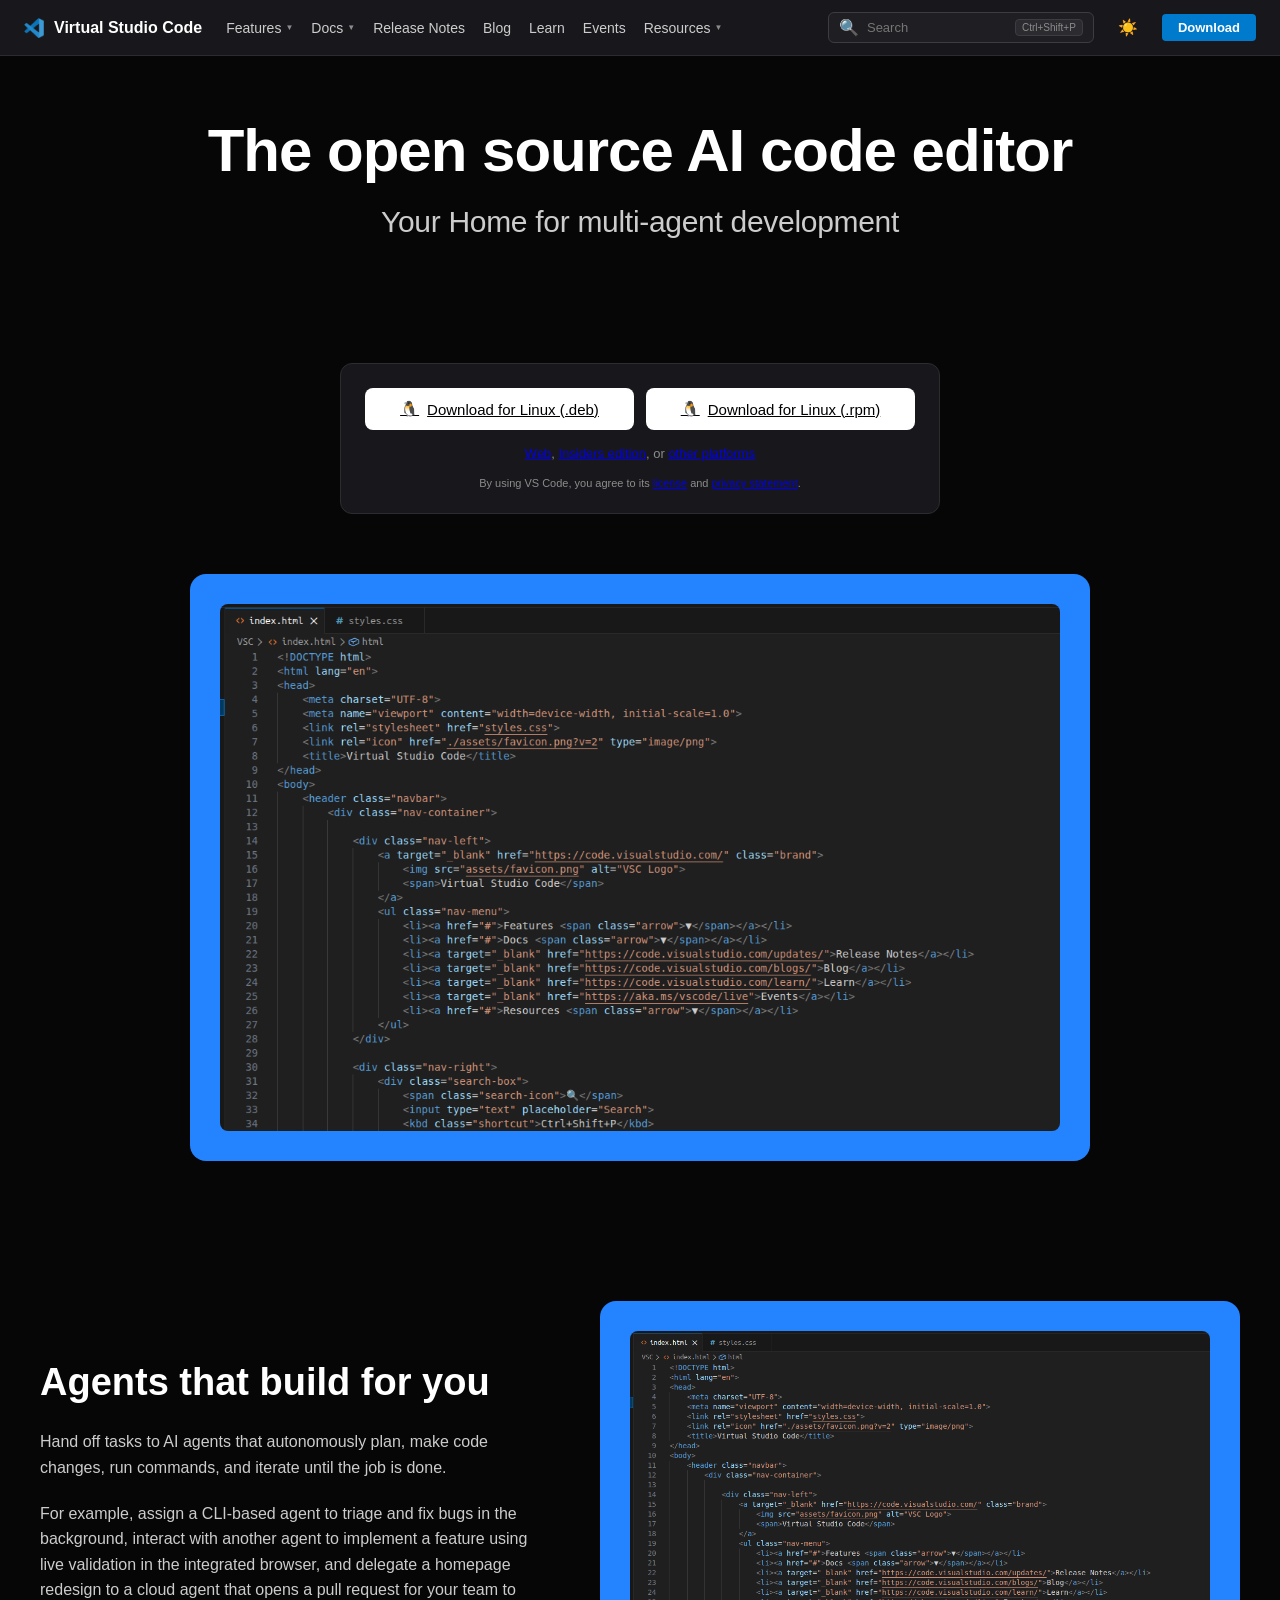
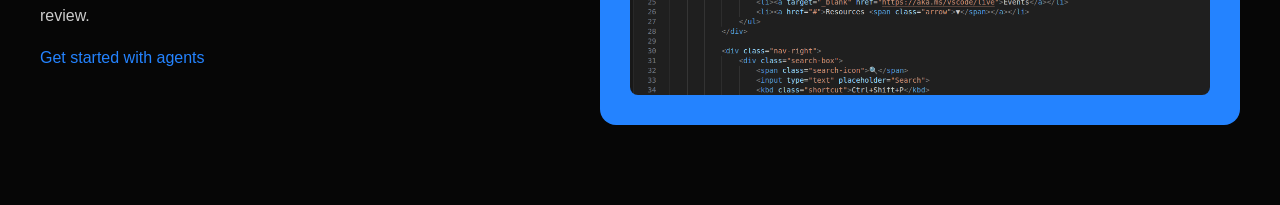
==== VSC/index.html @ 99fca312 "Added VSCode Landing page folder" ====
<!DOCTYPE html>
<html lang="en">
<head>
    <meta charset="UTF-8">
    <meta name="viewport" content="width=device-width, initial-scale=1.0">
    <link rel="stylesheet" href="styles.css">
    <link rel="icon" href="./assets/favicon.png?v=2" type="image/png">
    <title>Virtual Studio Code</title>
</head>
<body>
    <header class="navbar">
        <div class="nav-container">

            <div class="nav-left">
                <a target="_blank" href="https://code.visualstudio.com/" class="brand">
                    <img src="assets/favicon.png" alt="VSC Logo">
                    <span>Virtual Studio Code</span>
                </a>
                <ul class="nav-menu">
                    <li><a href="#">Features <span class="arrow">▼</span></a></li>
                    <li><a href="#">Docs <span class="arrow">▼</span></a></li>
                    <li><a target="_blank" href="https://code.visualstudio.com/updates/">Release Notes</a></li>
                    <li><a target="_blank" href="https://code.visualstudio.com/blogs/">Blog</a></li>
                    <li><a target="_blank" href="https://code.visualstudio.com/learn/">Learn</a></li>
                    <li><a target="_blank" href="https://aka.ms/vscode/live">Events</a></li>
                    <li><a href="#">Resources <span class="arrow">▼</span></a></li>
                </ul>
            </div>

            <div class="nav-right">
                <div class="search-box">
                    <span class="search-icon">🔍</span>
                    <input type="text" placeholder="Search">
                    <kbd class="shortcut">Ctrl+Shift+P</kbd>
                </div>
                <button class="theme-toggle">☀️</button>
                <a target="_blank" href="https://code.visualstudio.com/download" class="btn-download">Download</a>
            </div>
        </div>
    </header>
    <div class="text1">
        <h1>The open source AI code editor</h1>
        <h2>Your Home for multi-agent development</h2>
    </div>   
    

    <div class="download-card">
        <div class="card-row buttons-row">
            <a href="#" class="btn-main">
            <span class="os-icon">🐧</span>
            Download for Linux (.deb)
            </a>
            <a href="#" class="btn-main">
            <span class="os-icon">🐧</span>
            Download for Linux (.rpm)
            </a>
        </div>

        <div class="card-row links-row">
            <p>
            <a href="https://vscode.dev/" target="_blank">Web</a>, 
            <a href="https://code.visualstudio.com/insiders/" target="_blank">Insiders edition</a>, 
            or 
            <a href="https://code.visualstudio.com/download" target="_blank">other platforms</a>
            </p>
        </div>

        <div class="card-row footer-row">
            <p>By using VS Code, you agree to its <a href="https://code.visualstudio.com/license" target="_blank">license</a> and <a href="https://code.visualstudio.com/privacy" target="_blank">privacy statement</a>.</p>
        </div>
    </div>

    <div class="image-section">
        <div class="editor-mockup-wrapper">
            <img src="assets/picture.png" alt="VS Code AI Editor Mockup" class="editor-mockup-img">
        </div>
    </div>

    <section class="split-feature-section">
    <div class="split-container">
        <div class="feature-text-col">
        <h1>Agents that build for you</h1>
        <p>
            Hand off tasks to AI agents that autonomously plan, make code changes, 
            run commands, and iterate until the job is done.
        </p>
        <p>
            For example, assign a CLI-based agent to triage and fix bugs in the background, 
            interact with another agent to implement a feature using live validation in the 
            integrated browser, and delegate a homepage redesign to a cloud agent that 
            opens a pull request for your team to review.
        </p>
        <a href="#" class="feature-link">Get started with agents</a>
        </div>

        <div class="feature-image-col">
        <div class="editor-mockup-wrapper">
            <img src="assets/picture.png" alt="VS Code Agent Mockup" class="editor-mockup-img">
        </div>
        </div>
  </div>

  
    </section>
</body>
</html>
---- VSC/styles.css ----
* {
  box-sizing: border-box;
  margin: 0;
  padding: 0;
  font-family: -apple-system, BlinkMacSystemFont, "Segoe UI", Roboto, Helvetica, Arial, sans-serif;
}

body {
  background-color: #060606;
  color: #cccccc;
}

.navbar {
  background-color: #18181c;
  border-bottom: 1px solid #2b2b30;
  padding: 12px 24px;
}

.nav-container {
  max-width: 1400px;
  margin: 0 auto;
  display: flex;
  justify-content: space-between;
  align-items: center;
}

.nav-left, .nav-right {
  display: flex;
  align-items: center;
  gap: 24px;
}

.brand {
  display: flex;
  align-items: center;
  gap: 10px;
  text-decoration: none;
  color: #ffffff;
  font-weight: 600;
  font-size: 16px;
}

.brand img {
  width: 20px;
  height: 20px;
}

.nav-menu {
  display: flex;
  list-style: none;
  gap: 18px;
}

.nav-menu a {
  text-decoration: none;
  color: #cccccc;
  font-size: 14px;
  display: flex;
  align-items: center;
  gap: 4px;
}

.arrow {
  font-size: 8px;
  color: #8c8c8c;
}

.search-box {
  display: flex;
  align-items: center;
  background-color: #1f1f23;
  border: 1px solid #3c3c42;
  border-radius: 6px;
  padding: 5px 10px;
  gap: 8px;
}

.search-box input {
  background: none;
  border: none;
  color: #ffffff;
  outline: none;
  font-size: 13px;
  width: 140px;
}

.shortcut {
  background-color: #2b2b30;
  color: #8c8c8c;
  font-size: 10px;
  padding: 2px 6px;
  border-radius: 4px;
  border: 1px solid #3c3c42;
}

.theme-toggle {
  background: none;
  border: none;
  color: #cccccc;
  font-size: 16px;
  cursor: pointer;
}

.btn-download {
  background-color: #007acc;
  color: #ffffff;
  text-decoration: none;
  padding: 6px 16px;
  border-radius: 4px;
  font-size: 13px;
  font-weight: 600;
}

.text1 {
  text-align: center;
  padding: 60px 20px;
  font-family: system-ui, -apple-system, BlinkMacSystemFont, "Segoe UI", Roboto, Oxygen-Sans, Ubuntu, Cantarell, "Helvetica Neue", sans-serif;
}

.text1 h1 {
  font-size: 60px;
  font-weight: 600;
  color: #ffffff;
  letter-spacing: -1px;
  margin-bottom: 20px;
}

.text1 h2 {
  font-size: 30px;
  color: #cccccc;
  font-weight: 400;
  margin: 1rem 0 4rem 0;
  letter-spacing: -0.3px;
  text-wrap: balance;
}

.download-card {
  background-color: #18181c;
  border: 1px solid #2b2b30;
  border-radius: 12px;
  padding: 24px;
  max-width: 600px;
  margin: 0 auto; 
  display: flex;
  flex-direction: column; 
  align-items: center; 
  gap: 16px; 
}

.buttons-row{
  display:flex;
  justify-content:center;
  gap:12px;
  width:100%;
}

.btn-main{
  background-color: #ffffff;
  color: #000000;
  text-decoration: none;
  font-weight: 500;
  font-size: 15px;
  padding: 12px 24px;
  border-radius: 8px;
  display: flex;
  align-items: center;
  gap: 8px; 
  flex: 1; 
  justify-content: center;

}

.links-row p, .footer-row p {
  color: #8c8c8c;
  font-size: 13px;
  text-align: center;
}

.card-row a {
  text-decoration: underline;
}

.footer-row p {
  font-size: 11px; 
}
.card-row a:hover {
  color: #ffffff; 
}

.center-image{
  border-radius: 8px;
}

.image-section {
  display: flex;
  justify-content: center;
  align-items: center;
  padding: 60px 40px;
  width: 100%;
}

.editor-mockup-wrapper {
  background-color: #2483ff;
  padding: 30px;
  border-radius: 16px;
  max-width: 900px;
  width: 100%;
}

.editor-mockup-img {
  display: block;
  width: 100%;
  height: auto;
  border-radius: 8px;
}

.split-feature-section {
  width: 100%;
  padding: 80px 20px;
  display: flex;
  justify-content: center;
}

.split-container {
  max-width: 1200px;
  width: 100%;
  display: flex;
  align-items: center;
  justify-content: space-between;
  gap: 60px;
}

.feature-text-col {
  flex: 1;
  max-width: 500px;
}

.feature-text-col h1 {
  font-size: 38px;
  font-weight: 600;
  color: #ffffff;
  line-height: 1.2;
  margin-bottom: 24px;
}

.feature-text-col p {
  font-size: 16px;
  color: #cccccc;
  line-height: 1.6;
  margin-bottom: 20px;
}

.feature-link {
  color: #2483ff;
  text-decoration: none;
  font-size: 16px;
  font-weight: 500;
  border-bottom: 1px solid transparent;
  transition: border-color 0.15s ease;
}

.feature-link:hover {
  border-bottom-color: #2483ff;
}

.feature-image-col {
  flex: 1.2;
}
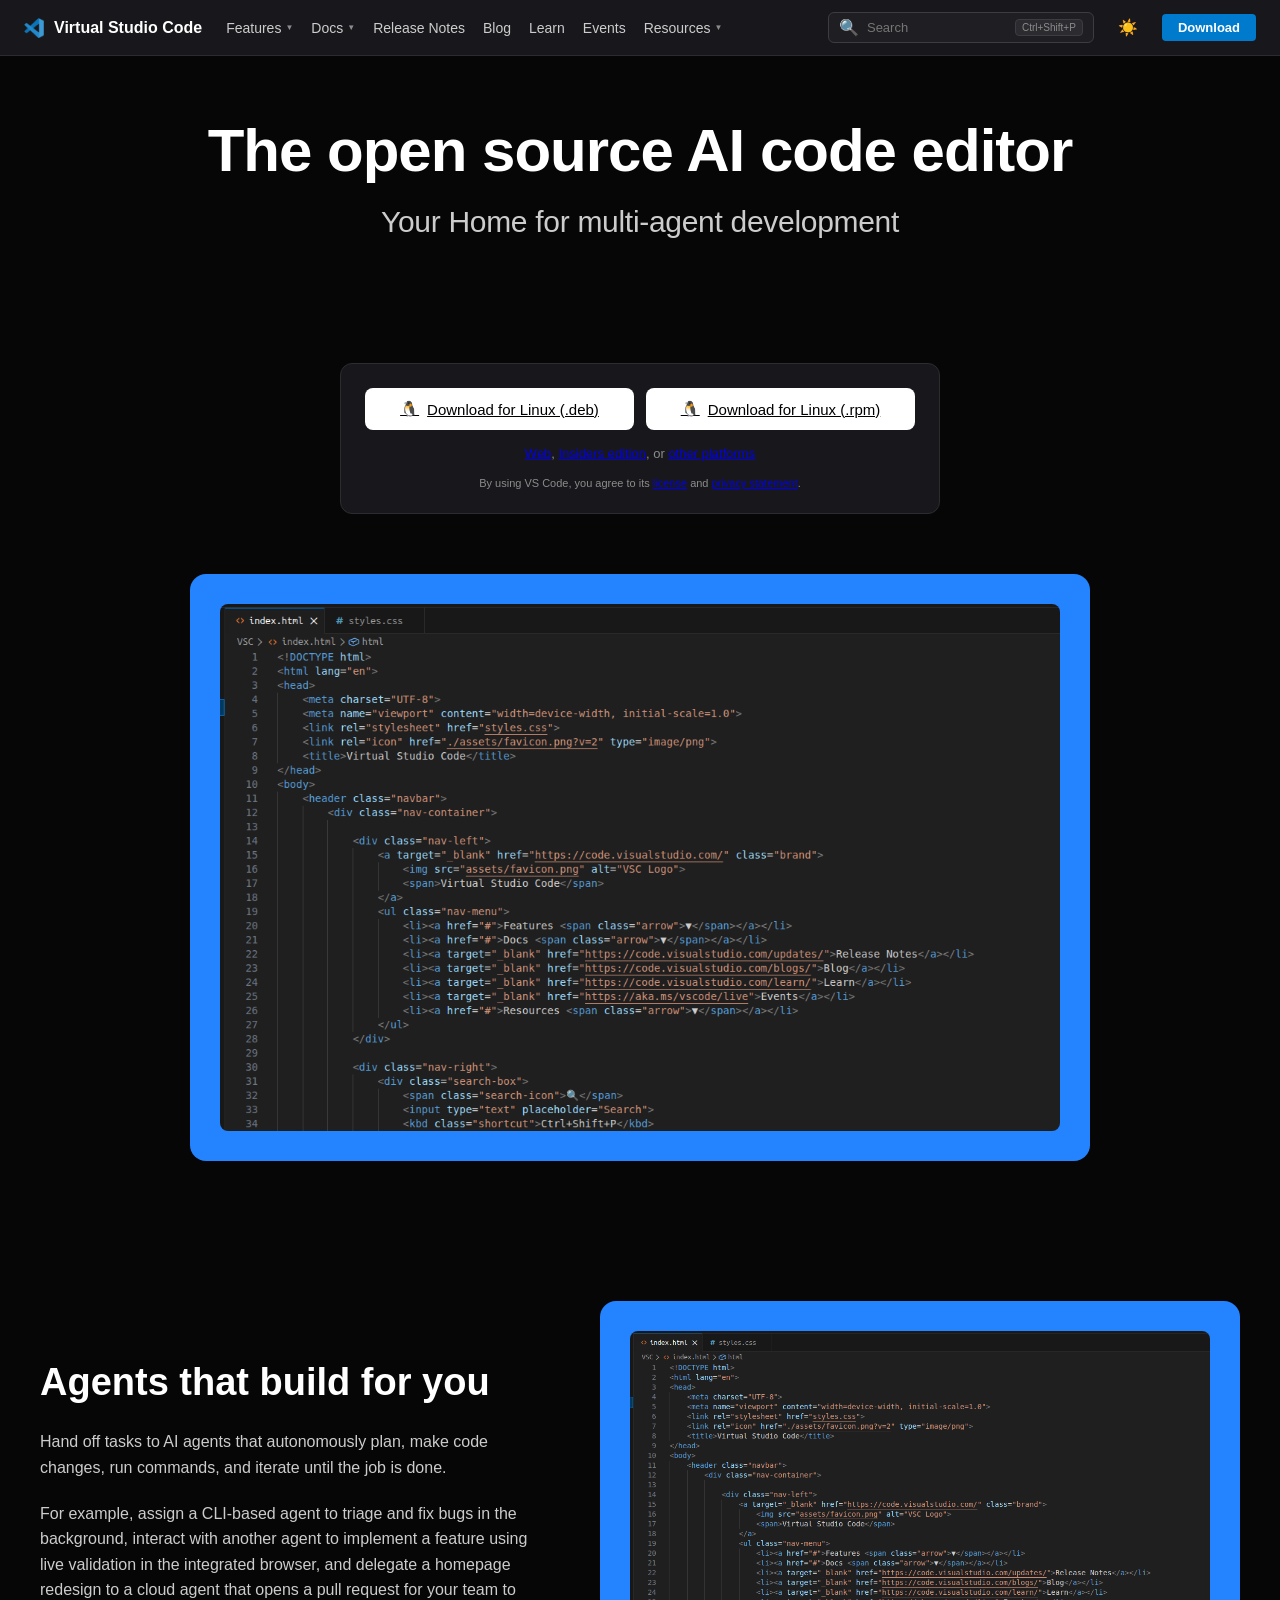
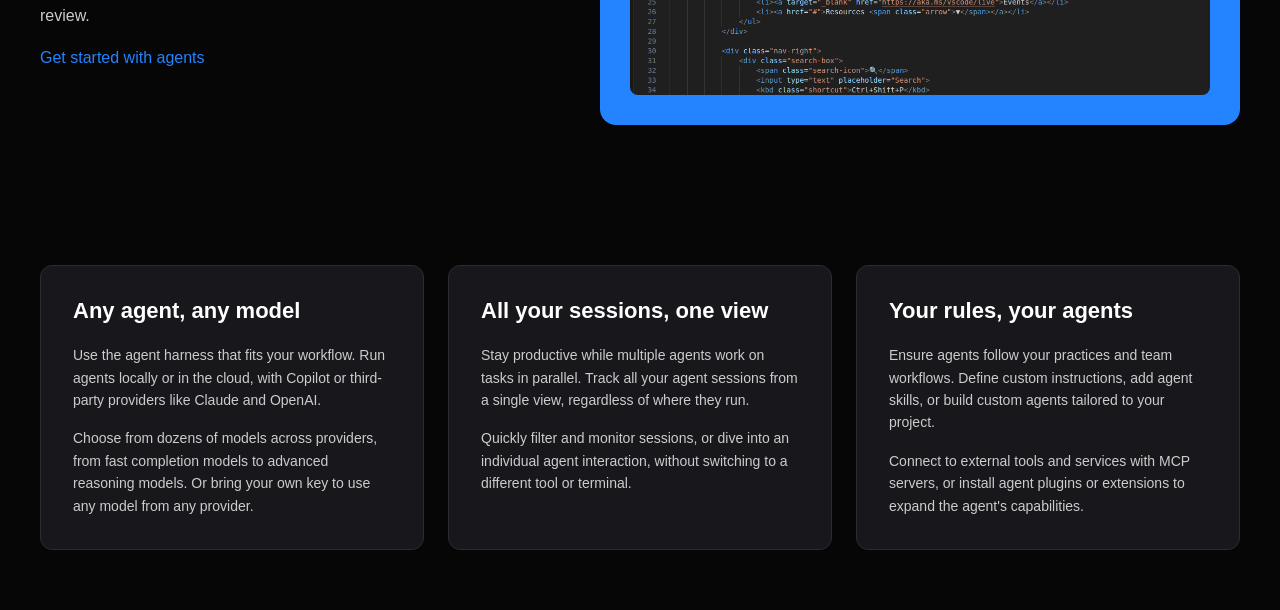
==== commit 9164b973: "Added Card Section" ====
--- a/VSC/index.html
+++ b/VSC/index.html
@@ -77,30 +77,58 @@
     </div>
 
     <section class="split-feature-section">
-    <div class="split-container">
-        <div class="feature-text-col">
-        <h1>Agents that build for you</h1>
-        <p>
-            Hand off tasks to AI agents that autonomously plan, make code changes, 
-            run commands, and iterate until the job is done.
-        </p>
-        <p>
-            For example, assign a CLI-based agent to triage and fix bugs in the background, 
-            interact with another agent to implement a feature using live validation in the 
-            integrated browser, and delegate a homepage redesign to a cloud agent that 
-            opens a pull request for your team to review.
-        </p>
-        <a href="#" class="feature-link">Get started with agents</a>
+        <div class="split-container">
+            <div class="feature-text-col">
+            <h1>Agents that build for you</h1>
+            <p>
+                Hand off tasks to AI agents that autonomously plan, make code changes, 
+                run commands, and iterate until the job is done.
+            </p>
+            <p>
+                For example, assign a CLI-based agent to triage and fix bugs in the background, 
+                interact with another agent to implement a feature using live validation in the 
+                integrated browser, and delegate a homepage redesign to a cloud agent that 
+                opens a pull request for your team to review.
+            </p>
+            <a href="#" class="feature-link">Get started with agents</a>
+            </div>
+
+            <div class="feature-image-col">
+            <div class="editor-mockup-wrapper">
+                <img src="assets/picture.png" alt="VS Code Agent Mockup" class="editor-mockup-img">
+            </div>
+            </div>
         </div>
+    </section>
 
-        <div class="feature-image-col">
-        <div class="editor-mockup-wrapper">
-            <img src="assets/picture.png" alt="VS Code Agent Mockup" class="editor-mockup-img">
+    <section class="cards-grid-section">
+        <div class="cards-container">
+
+            <div class="info-card">
+            <h3>Any agent, any model</h3>
+            <p>Use the agent harness that fits your workflow. Run agents locally or in the cloud, with Copilot or third-party providers like Claude and OpenAI.</p>
+            <p>Choose from dozens of models across providers, from fast completion models to advanced reasoning models. Or bring your own key to use any model from any provider.</p>
+            </div>
+
+            <div class="info-card">
+            <h3>All your sessions, one view</h3>
+            <p>Stay productive while multiple agents work on tasks in parallel. Track all your agent sessions from a single view, regardless of where they run.</p>
+            <p>Quickly filter and monitor sessions, or dive into an individual agent interaction, without switching to a different tool or terminal.</p>
+            </div>
+
+            <div class="info-card">
+            <h3>Your rules, your agents</h3>
+            <p>Ensure agents follow your practices and team workflows. Define custom instructions, add agent skills, or build custom agents tailored to your project.</p>
+            <p>Connect to external tools and services with MCP servers, or install agent plugins or extensions to expand the agent's capabilities.</p>
+            </div>
+
         </div>
-        </div>
-  </div>
+    </section>
 
-  
-    </section>
+
+
+
+
+    
 </body>
 </html>
--- a/VSC/styles.css
+++ b/VSC/styles.css
@@ -266,4 +266,43 @@
 
 .feature-image-col {
   flex: 1.2;
+}
+
+.cards-grid-section {
+  width: 100%;
+  padding: 60px 20px;
+  display: flex;
+  justify-content: center;
+}
+
+.cards-container {
+  max-width: 1200px;
+  width: 100%;
+  display: flex;
+  justify-content: space-between;
+  gap: 24px;
+}
+
+.info-card {
+  flex: 1;
+  background-color: #18181c;
+  border: 1px solid #2b2b30;
+  border-radius: 12px;
+  padding: 32px;
+  display: flex;
+  flex-direction: column;
+  gap: 16px;
+}
+
+.info-card h3 {
+  font-size: 22px;
+  font-weight: 600;
+  color: #ffffff;
+  margin-bottom: 4px;
+}
+
+.info-card p {
+  font-size: 14px;
+  color: #cccccc;
+  line-height: 1.6;
 }
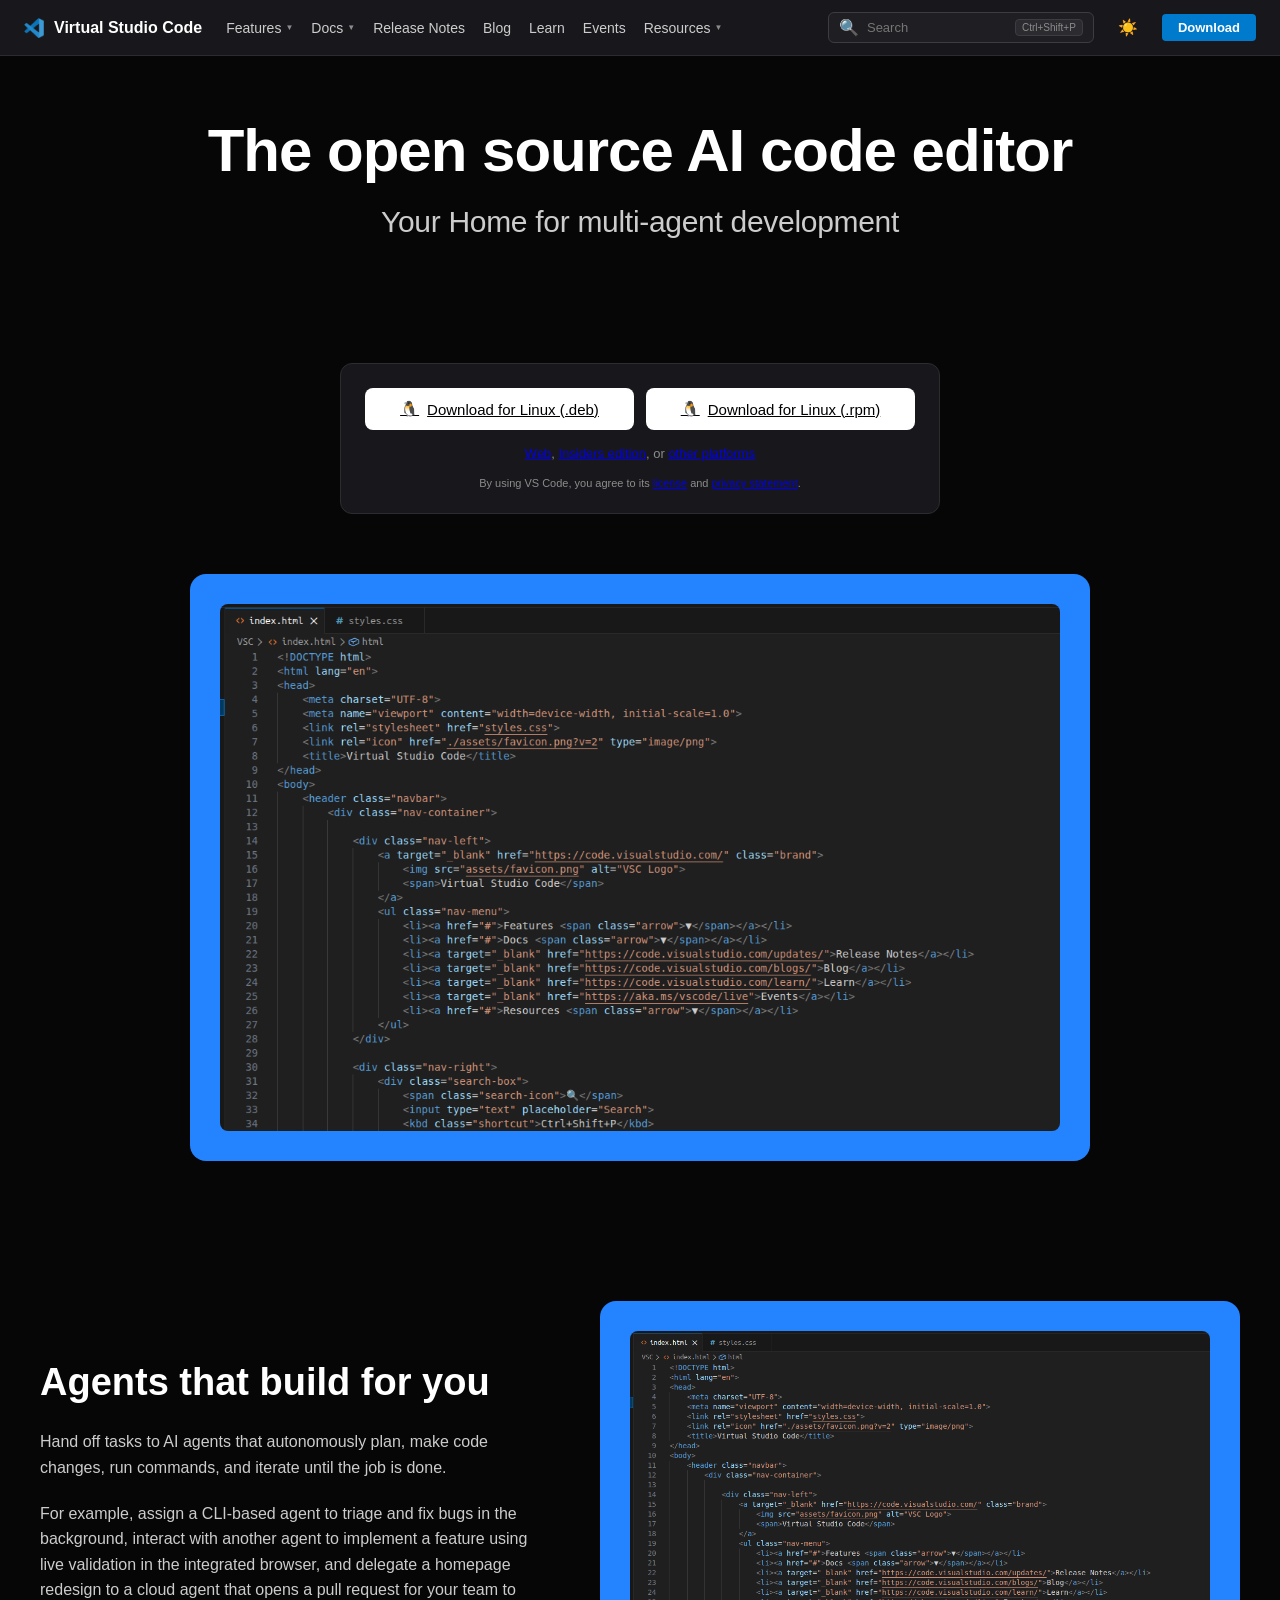
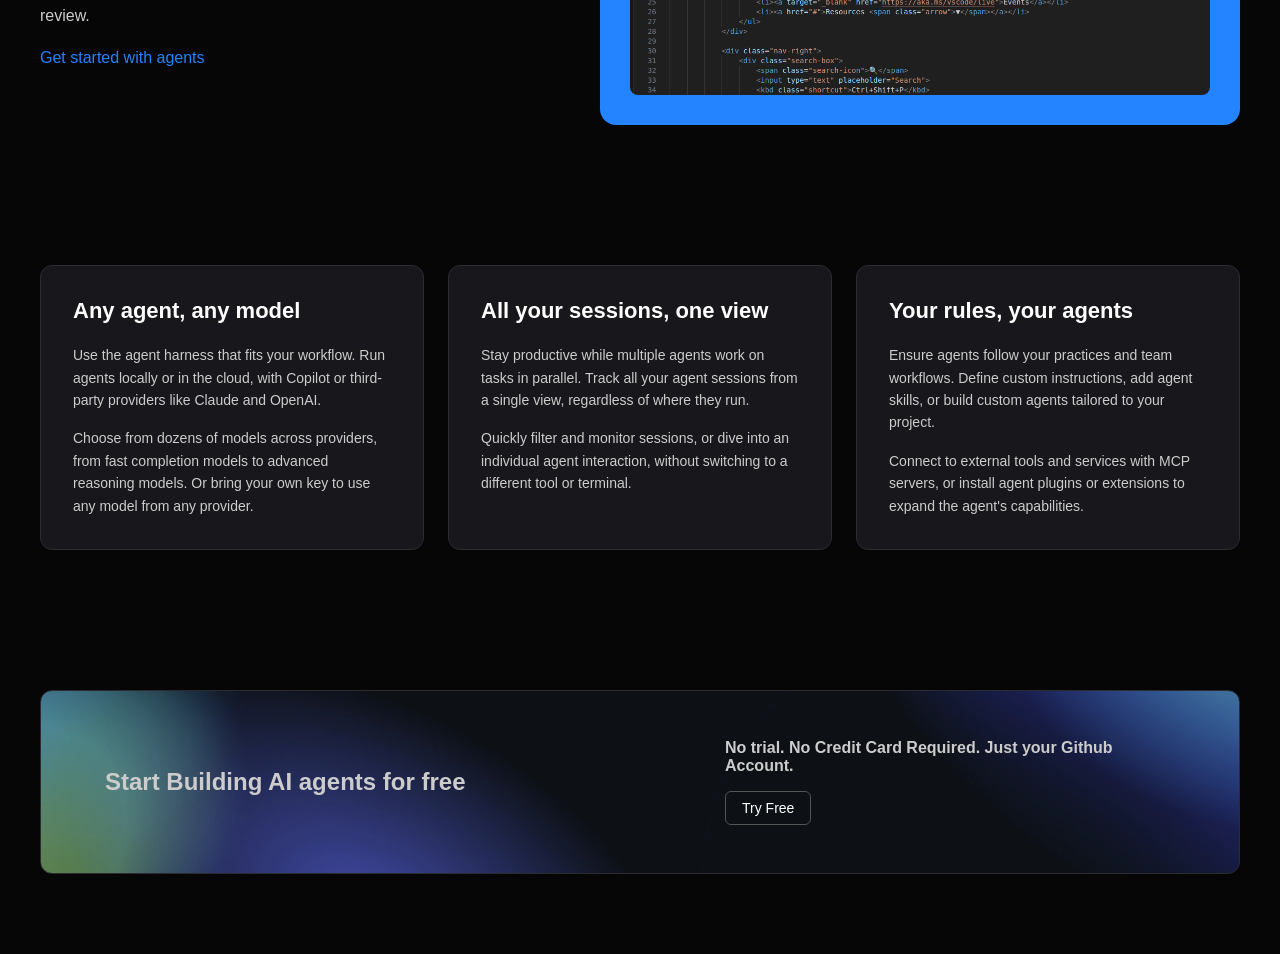
==== commit c7066e24: "Added Banner" ====
--- a/VSC/index.html
+++ b/VSC/index.html
@@ -124,11 +124,21 @@
 
         </div>
     </section>
+    
+    <section class="cta-section">
+        <div class="cta-banner">
+            <div class="cta-left-col">
+                <h1>Start Building AI agents for free</h1>
+            </div>
+            <div class="cta-right-col">
+                <h4>No trial. No Credit Card Required. Just your Github Account.</h4>
+                <a href="#" class="btn-cta">Try Free</a> 
+            </div>
+        </div>
+    </section>
 
 
 
-
-
-    
+        
 </body>
 </html>
--- a/VSC/styles.css
+++ b/VSC/styles.css
@@ -305,4 +305,68 @@
   font-size: 14px;
   color: #cccccc;
   line-height: 1.6;
+}
+
+.cta-section{
+  width: 100%;
+  padding: 80px 20px;
+  display: flex;
+  justify-content: center;
+}
+
+.cta-banner {
+  max-width: 1200px;
+  width: 100%;
+  background-image: url('assets/copilot-free-banner-bg-dark.webp');
+  background-size: cover;
+  background-position: center;
+  border-radius: 12px;
+  border: 1px solid #2b2b30;
+  padding: 48px 64px;
+  display: flex;
+  justify-content: space-between;
+  align-items: center;
+  gap: 40px;
+}
+
+.cta-left-col {
+  flex: 1;
+  max-width: 500px;
+}
+
+.cta-left-col h2 {
+  font-size: 32px;
+  font-weight: 600;
+  color: #ffffff;
+  line-height: 1.3;
+}
+
+.cta-right-col {
+  display: flex;
+  flex-direction: column;
+  align-items: flex-start;
+  gap: 16px;
+  max-width: 450px;
+}
+
+.cta-right-col p {
+  font-size: 14px;
+  color: #ffffff;
+  line-height: 1.5;
+}
+
+.btn-cta {
+  background-color: transparent;
+  color: #ffffff;
+  border: 1px solid #555555;
+  padding: 8px 16px;
+  border-radius: 6px;
+  font-size: 14px;
+  text-decoration: none;
+  transition: background-color 0.2s, border-color 0.2s;
+}
+
+.btn-cta:hover {
+  background-color: rgba(255, 255, 255, 0.1);
+  border-color: #ffffff;
 }
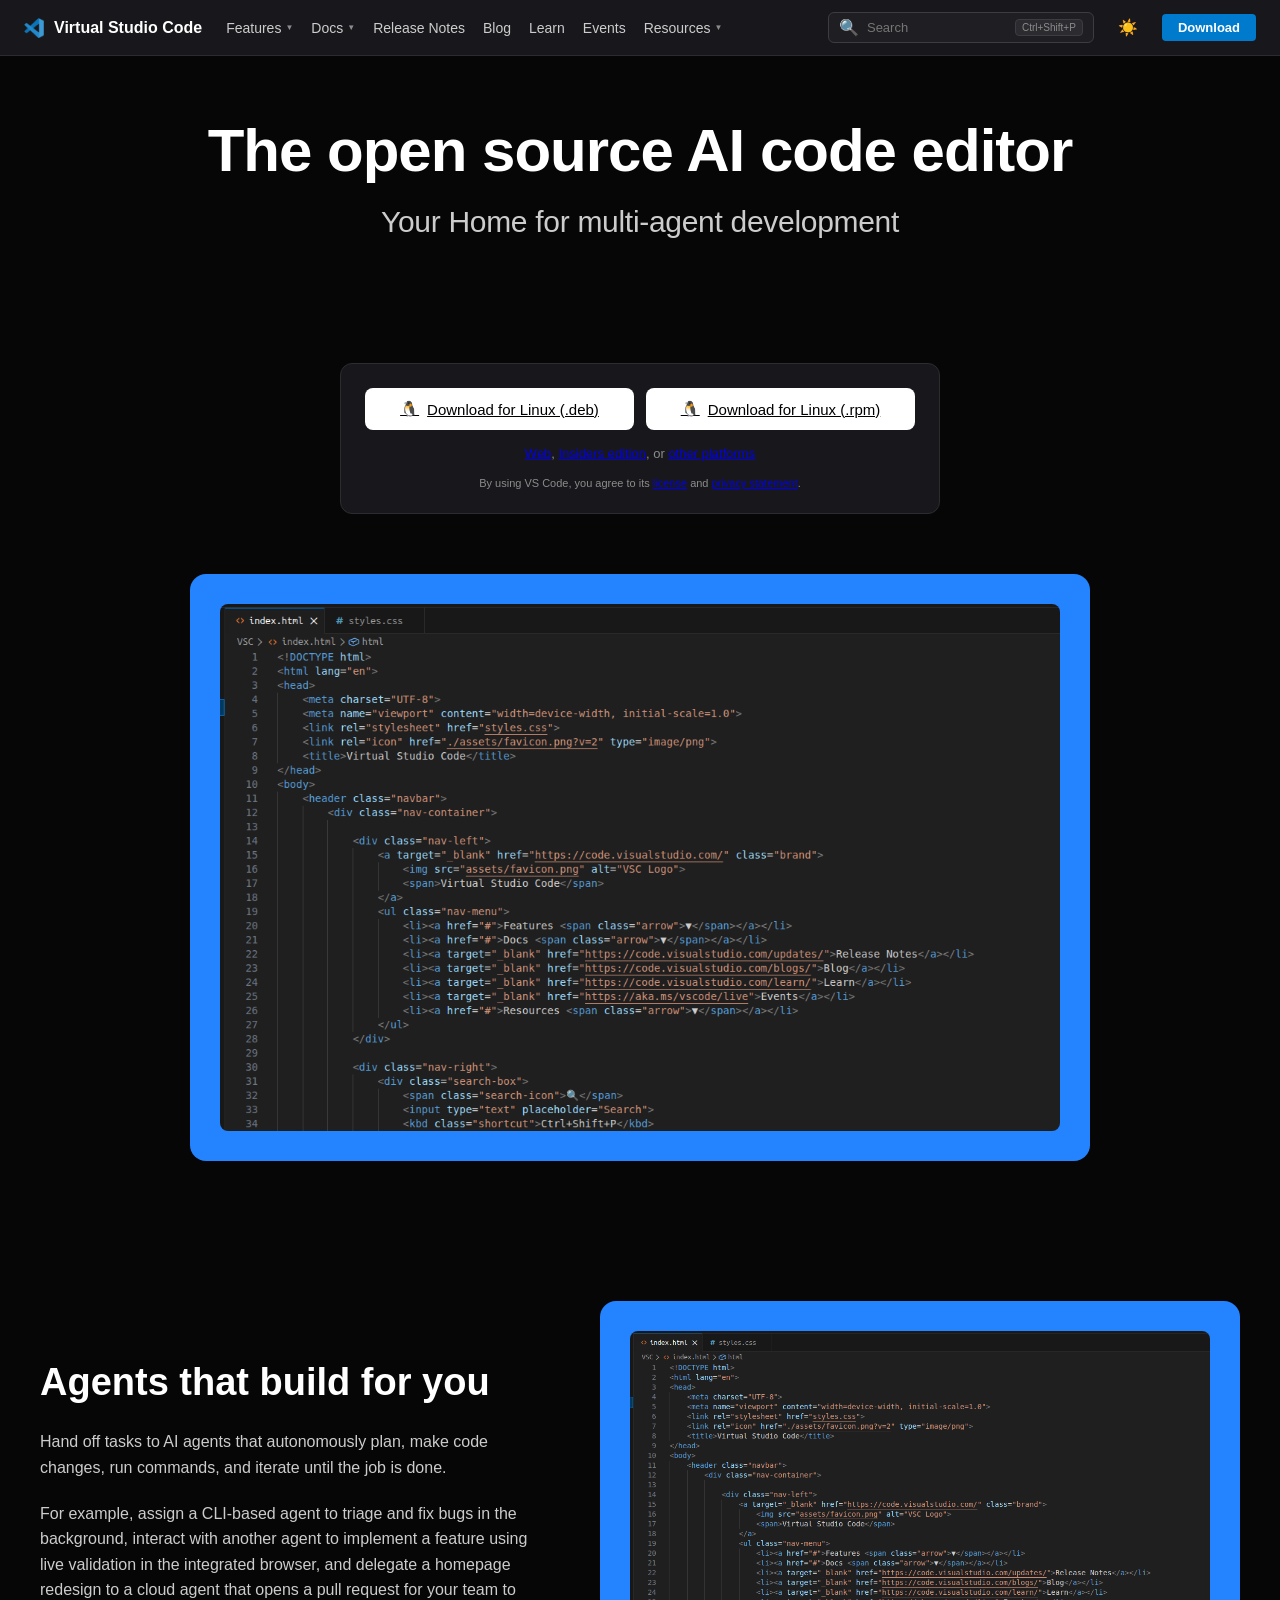
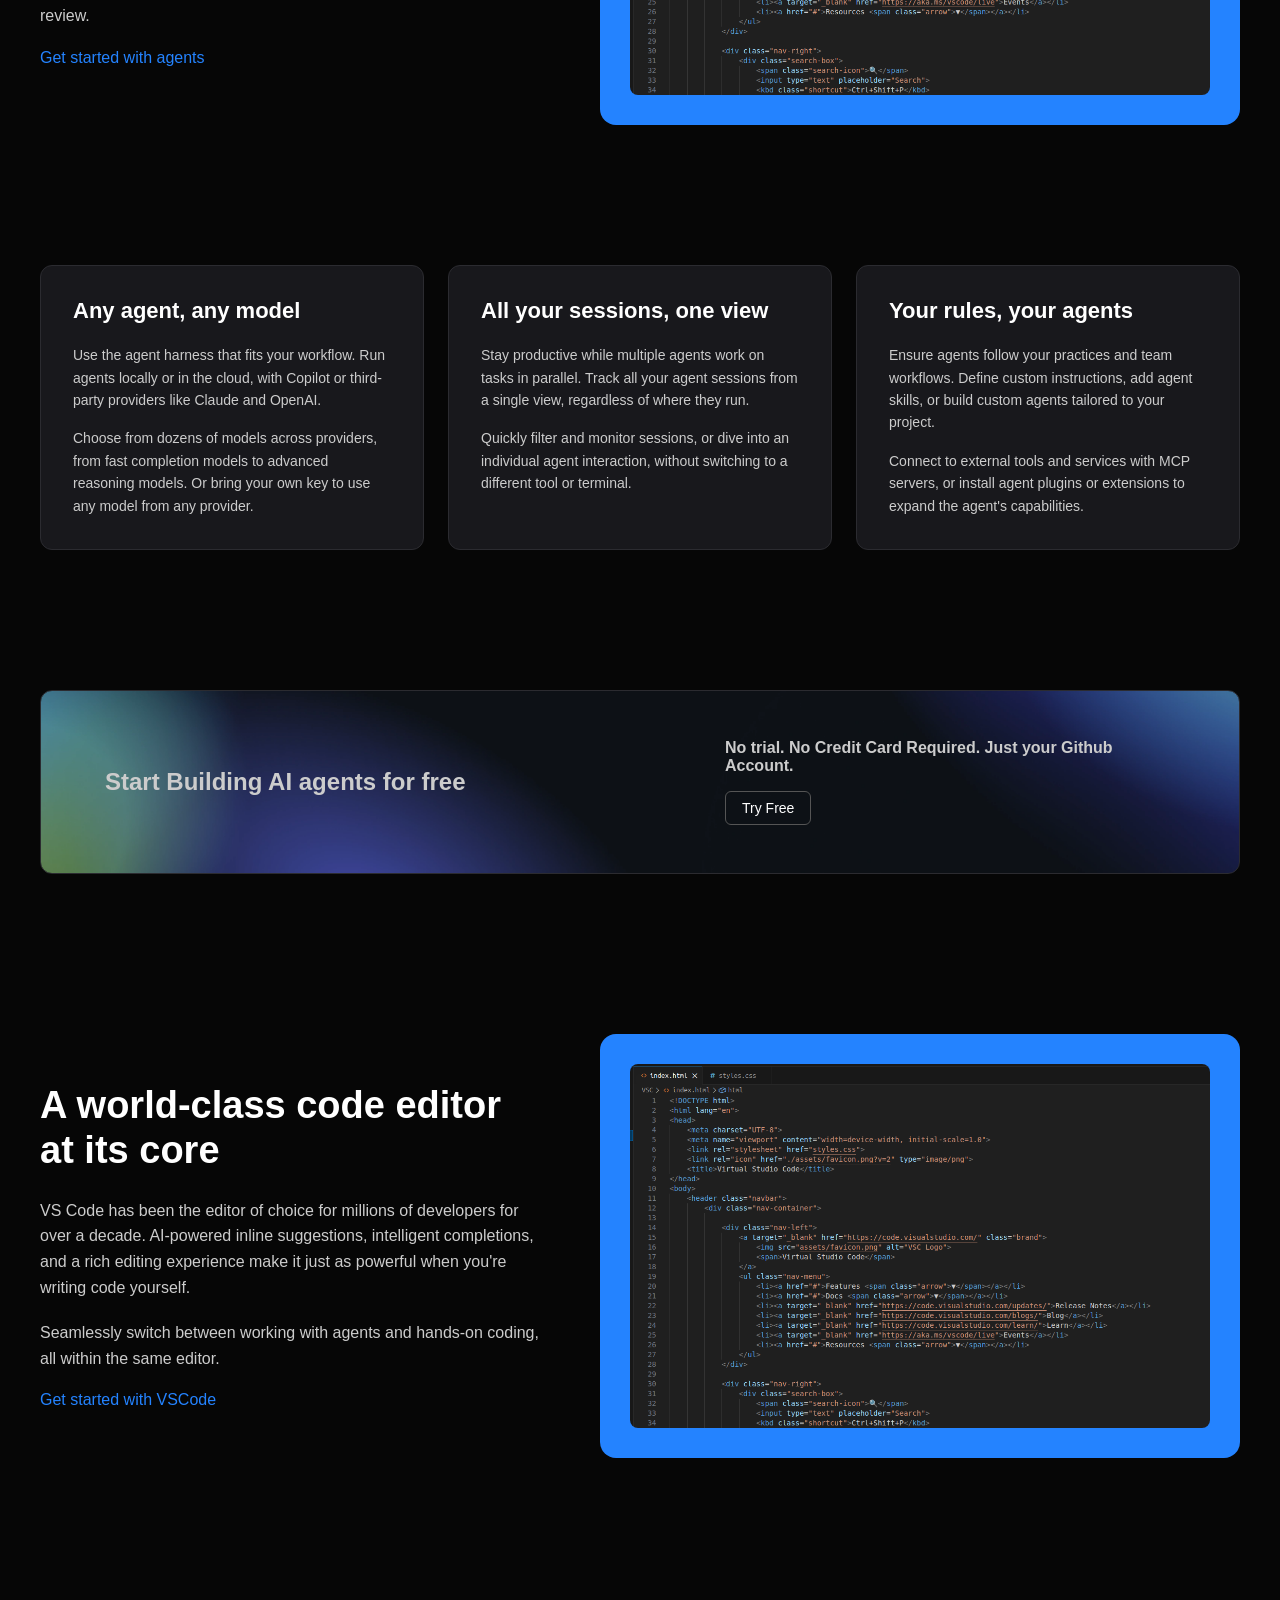
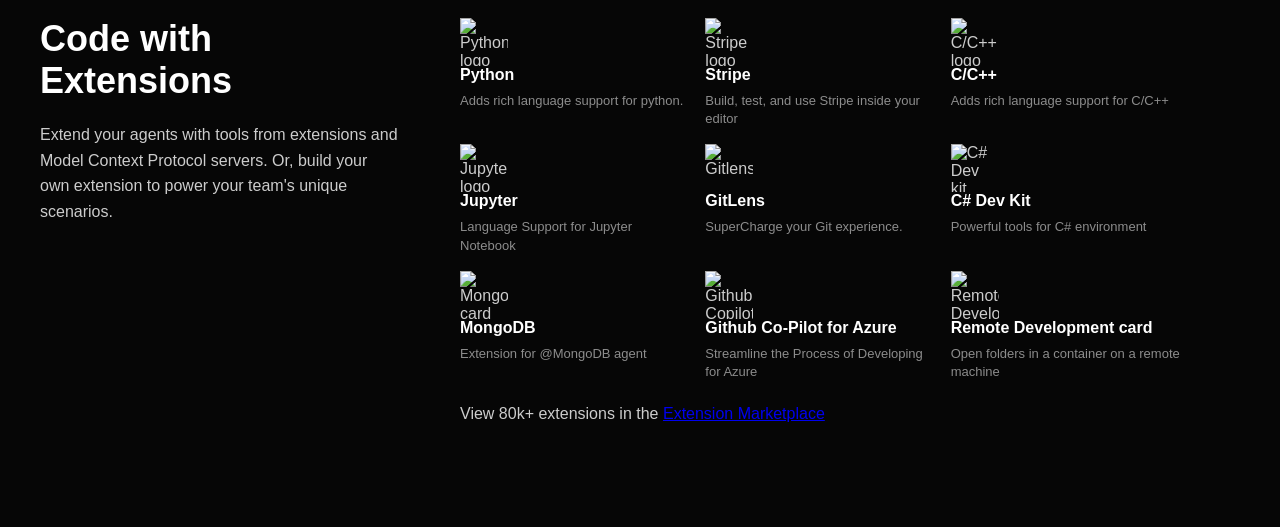
==== commit c06e5b26: "Added extension grid" ====
--- a/VSC/index.html
+++ b/VSC/index.html
@@ -137,8 +137,123 @@
         </div>
     </section>
 
-
-
-        
+    <section class="split-feature-section">
+        <div class="split-container">
+            <div class="feature-text-col">
+            <h1>A world-class code editor at its core</h1>
+            <p>
+                VS Code has been the editor of choice for millions of developers for over a decade.
+                AI-powered inline suggestions, intelligent completions, 
+                and a rich editing experience make it just as powerful when you're writing code yourself.
+            </p>
+            <p>
+                Seamlessly switch between working with agents and hands-on coding, all within the same editor.
+            </p>
+            <a href="#" class="feature-link">Get started with VSCode</a>
+            </div>
+
+            <div class="feature-image-col">
+            <div class="editor-mockup-wrapper">
+                <img src="assets/picture.png" alt="VS Code Agent Mockup" class="editor-mockup-img">
+            </div>
+            </div>
+        </div>
+    </section>
+
+    <section class="extensions-section">
+        <div class="extensions-main-container">
+
+            <div class="extensions-left-col">
+                <h2>Code with Extensions</h2>
+                <p>Extend your agents with tools from extensions and Model Context Protocol servers. Or, build your own extension to power your team's unique scenarios.</p>
+            </div>
+
+            <div class="extensions-right-col">
+            <!----------------------------------------------->
+                <div class="extensions-grid">
+                    <div class="extensions-card">
+                        <div class="ext-icon-wrapper"><img src="/assets/extension-python.png" alt="Python logo"></div>
+                        <div class="ext-info">
+                            <h3>Python</h3>
+                            <p>Adds rich language support for python.</p>
+                        </div>
+                    </div>
+                    <!-------------python card---------------------------->
+                    <div class="extensions-card">
+                        <div class="ext-icon-wrapper"><img src="/assets/extension-stripe.png" alt="Stripe logo"></div>
+                        <div class="ext-info">
+                            <h3>Stripe</h3>
+                            <p>Build, test, and use Stripe inside your editor</p>
+                        </div>
+                    </div>
+                    <!-------------stripe card----------------------------->
+                    <div class="extensions-card">
+                        <div class="ext-icon-wrapper"><img src="/assets/extension-c.png" alt="C/C++ logo"></div>
+                        <div class="ext-info">
+                            <h3>C/C++</h3>
+                            <p>Adds rich language support for C/C++</p>
+                        </div>
+                    </div>
+                    <!-------------C/C++ card----------------------------------->
+                    <div class="extensions-card">
+                        <div class="ext-icon-wrapper"><img src="/assets/extension-jupyter.png" alt="Jupyter logo"></div>
+                        <div class="ext-info">
+                            <h3>Jupyter</h3>
+                            <p>Language Support for Jupyter Notebook</p>
+                        </div>
+                    </div>
+                    <!-------------Jupyter card--------------------------------->
+                    <div class="extensions-card">
+                        <div class="ext-icon-wrapper"><img src="/assets/extension-gitlens.png" alt="Gitlens"></div>
+                        <div class="ext-info">
+                            <h3>GitLens</h3>
+                            <p>SuperCharge your Git experience.</p>
+                        </div>
+                    </div>
+                    <!-------------GItlens card--------------------------------->
+                    <div class="extensions-card">
+                        <div class="ext-icon-wrapper"><img src="/assets/extension-cs-dev-kit.png" alt="C# Dev kit"></div>
+                        <div class="ext-info">
+                            <h3>C# Dev Kit</h3>
+                            <p>Powerful tools for C# environment</p>
+                        </div>
+                    </div>
+                    <!-------------C# Dev kit card------------------------------>
+                    <div class="extensions-card">
+                        <div class="ext-icon-wrapper"><img src="/assets/extension-mongodb.png" alt="MongoDB card"></div>
+                        <div class="ext-info">
+                            <h3>MongoDB</h3>
+                            <p>Extension for @MongoDB agent</p>
+                        </div>
+                    </div>
+                    <!-------------MongoDb card--------------------------------->
+                    <div class="extensions-card">
+                        <div class="ext-icon-wrapper"><img src="/assets/extension-azure.png" alt="Github Copilot card"></div>
+                        <div class="ext-info">
+                            <h3>Github Co-Pilot for Azure</h3>
+                            <p>Streamline the Process of Developing for Azure</p>
+                        </div>
+                    </div>
+                    <!-------------Github Copilot for Azure c------------------->
+                    <div class="extensions-card">
+                        <div class="ext-icon-wrapper"><img src="/assets/extension-remote.png" alt="Remote Development"></div>
+                        <div class="ext-info">
+                            <h3>Remote Development card</h3>
+                            <p>Open folders in a container on a remote machine</p>
+                        </div>
+                    </div>
+                    <!-------------Remote Development card---------------------->
+                </div>
+                <div class="extension-footer">
+                    <p>View 80k+ extensions in the <a href="#">Extension Marketplace</p>
+                </div>
+            </div>
+        </div>
+    </section>
+
+    
+
+    
+
 </body>
 </html>
--- a/VSC/styles.css
+++ b/VSC/styles.css
@@ -369,4 +369,129 @@
 .btn-cta:hover {
   background-color: rgba(255, 255, 255, 0.1);
   border-color: #ffffff;
+}
+
+
+.extensions-section {
+  width: 100%;
+  padding: 80px 20px;
+  display: flex;
+  justify-content: center;
+}
+
+.extensions-main-container {
+  max-width: 1200px;
+  width: 100%;
+  display: flex;
+  justify-content: space-between;
+  align-items: flex-start;
+  gap: 60px;
+}
+
+.extensions-left-col {
+  flex: 1;
+  max-width: 380px;
+  position: sticky;
+  top: 40px;
+}
+
+.extensions-left-col h2 {
+  font-size: 36px;
+  font-weight: 600;
+  color: #ffffff;
+  margin-bottom: 20px;
+}
+
+.extensions-left-col p {
+  font-size: 16px;
+  color: #cccccc;
+  line-height: 1.6;
+}
+
+.extensions-left-col a {
+  color: #2483ff;
+  text-decoration: none;
+}
+
+.extensions-left-col a:hover {
+  text-decoration: underline;
+}
+
+.extensions-right-col {
+  flex: 2;
+  display: flex;
+  flex-direction: column;
+  gap: 24px;
+}
+
+/* The Professional Switch: Using CSS Grid instead of Flex rows */
+.extensions-grid {
+  display: grid;
+  grid-template-columns: repeat(3, 1fr);
+  gap: 16px;
+}
+
+.extension-card {
+  background-color: #131316;
+  border: 1px solid #222226;
+  border-radius: 8px;
+  padding: 16px;
+  display: flex;
+  align-items: flex-start;
+  gap: 14px;
+}
+
+.ext-icon-wrapper {
+  width: 48px;
+  height: 48px;
+  flex-shrink: 0;
+  display: flex;
+  align-items: center;
+  justify-content: center;
+  background-color: transparent;
+}
+
+.ext-icon-wrapper img {
+  width: 100%;
+  height: 100%;
+  object-fit: contain;
+}
+
+.ext-info {
+  display: flex;
+  flex-direction: column;
+  gap: 4px;
+}
+
+.ext-info h3 {
+  font-size: 16px;
+  font-weight: 600;
+  color: #ffffff;
+  margin-bottom: 4px;
+}
+
+.ext-info p {
+  font-size: 13px;
+  color: #8c8c8c;
+  line-height: 1.4;
+}
+
+.extensions-footer {
+  display: flex;
+  justify-content: center;
+}
+
+.extensions-footer p {
+  font-size: 14px;
+  color: #ffffff;
+  font-weight: 500;
+}
+
+.extensions-footer a {
+  color: #2483ff;
+  text-decoration: none;
+}
+
+.extensions-footer a:hover {
+  text-decoration: underline;
 }
